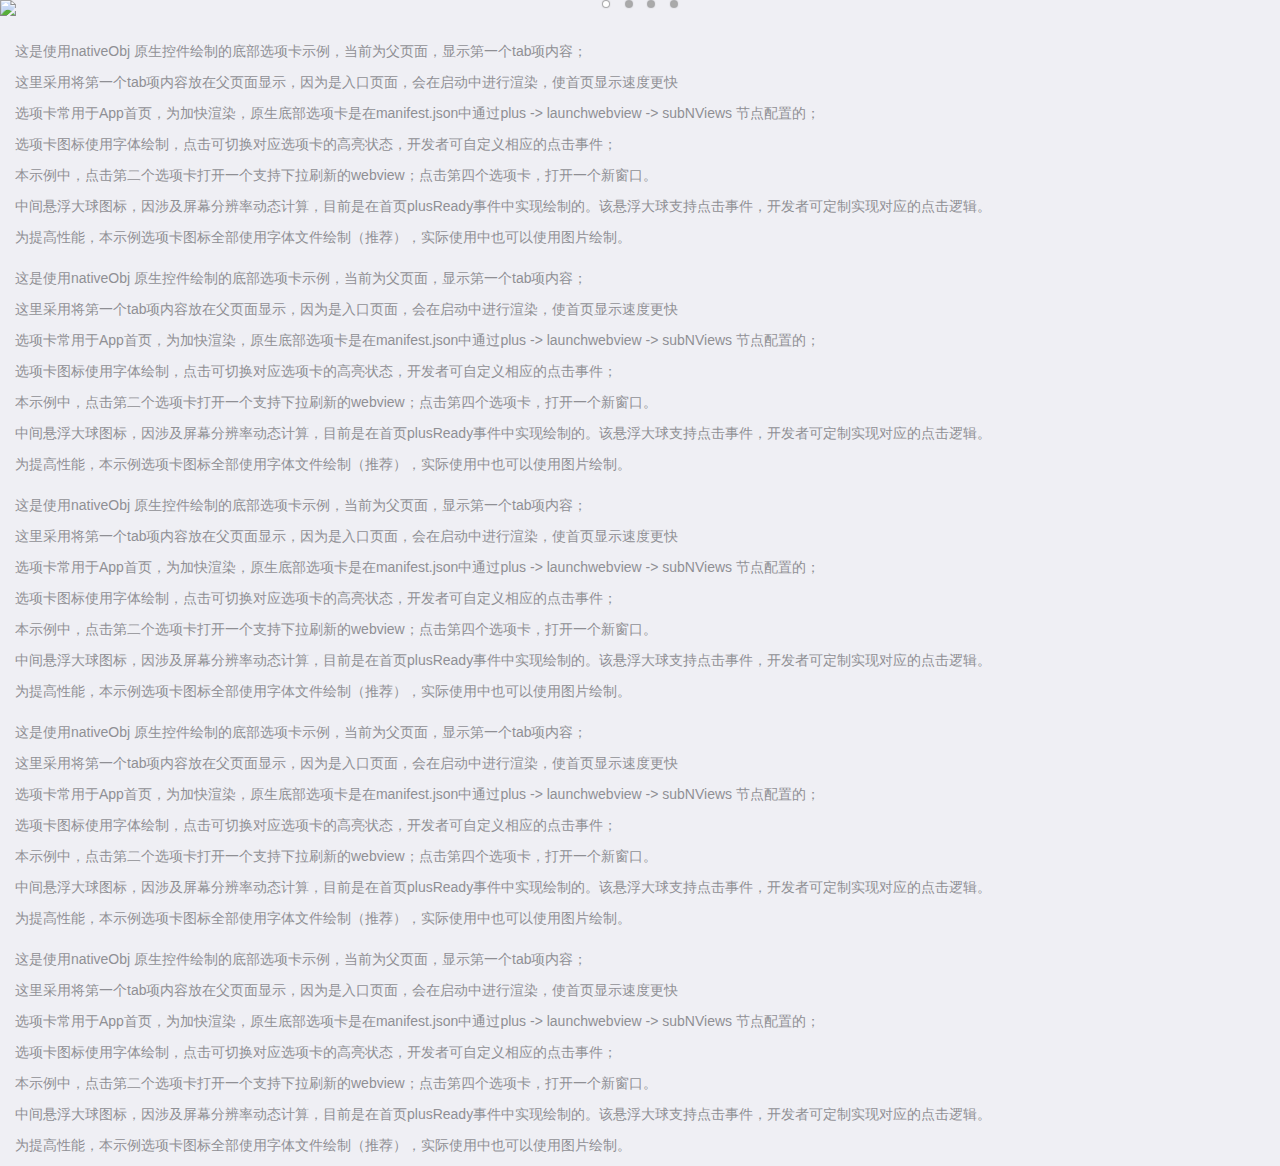
==== index.html @ 9dd4a219 "H5+学习" ====
<!DOCTYPE html>
<html>

	<head>
		<meta charset="UTF-8">
		<meta name="viewport" content="width=device-width,initial-scale=1,minimum-scale=1,maximum-scale=1,user-scalable=no" />
		<title>首页</title>
		<script src="js/mui.min.js" type="text/javascript" charset="utf-8"></script>
		<script src="js/util.js" type="text/javascript" charset="utf-8"></script>
		<script src="js/app/index.js" type="text/javascript" charset="utf-8"></script>
		
		<link href="css/mui.min.css" rel="stylesheet" />
		<style>
			html,
			body {
				background-color: #efeff4;
			}
			.title {
				margin: 20px 15px 10px;
				color: #6d6d72;
				font-size: 15px;
			}
			#topPopover {
				position: fixed;
				top: 16px;
				right: 6px;
			}
			#topPopover .mui-popover-arrow {
				left: auto;
				right: 6px;
			}
			.mui-popover {
				height: 300px;
			}
		</style>
	</head>

	<body>
		<div class="mui-content">
			<div id="slider" class="mui-slider" >
			  <div class="mui-slider-group mui-slider-loop">
			    <!-- 额外增加的一个节点(循环轮播：第一个节点是最后一张轮播) -->
			    <div class="mui-slider-item mui-slider-item-duplicate">
			      <a href="#">
			        <img src="http://placehold.it/400x300">
			      </a>
			    </div>
			    <!-- 第一张 -->
			    <div class="mui-slider-item">
			      <a href="#">
			        <img src="http://placehold.it/400x300">
			      </a>
			    </div>
			    <!-- 第二张 -->
			    <div class="mui-slider-item">
			      <a href="#">
			        <img src="http://placehold.it/400x300">
			      </a>
			    </div>
			    <!-- 第三张 -->
			    <div class="mui-slider-item">
			      <a href="#">
			        <img src="http://placehold.it/400x300">
			      </a>
			    </div>
			    <!-- 第四张 -->
			    <div class="mui-slider-item">
			      <a href="#">
			        <img src="http://placehold.it/400x300">
			      </a>
			    </div>
			    <!-- 额外增加的一个节点(循环轮播：最后一个节点是第一张轮播) -->
			    <div class="mui-slider-item mui-slider-item-duplicate">
			      <a href="#">
			        <img src="http://placehold.it/400x300">
			      </a>
			    </div>
			  </div>
			  <div class="mui-slider-indicator">
			    <div class="mui-indicator mui-active"></div>
			    <div class="mui-indicator"></div>
			    <div class="mui-indicator"></div>
			    <div class="mui-indicator"></div>
			  </div>
			</div>
			<div class="title">
				<p>这是使用nativeObj 原生控件绘制的底部选项卡示例，当前为父页面，显示第一个tab项内容；</p>
				<p>这里采用将第一个tab项内容放在父页面显示，因为是入口页面，会在启动中进行渲染，使首页显示速度更快</p>
				<p>选项卡常用于App首页，为加快渲染，原生底部选项卡是在manifest.json中通过plus -> launchwebview -> subNViews 节点配置的；</p>
				<p>选项卡图标使用字体绘制，点击可切换对应选项卡的高亮状态，开发者可自定义相应的点击事件；</p>
				<p>本示例中，点击第二个选项卡打开一个支持下拉刷新的webview；点击第四个选项卡，打开一个新窗口。</p>

				<p>中间悬浮大球图标，因涉及屏幕分辨率动态计算，目前是在首页plusReady事件中实现绘制的。该悬浮大球支持点击事件，开发者可定制实现对应的点击逻辑。</P>

				<p>为提高性能，本示例选项卡图标全部使用字体文件绘制（推荐），实际使用中也可以使用图片绘制。</p>
			</div>
			<div class="title">
				<p>这是使用nativeObj 原生控件绘制的底部选项卡示例，当前为父页面，显示第一个tab项内容；</p>
				<p>这里采用将第一个tab项内容放在父页面显示，因为是入口页面，会在启动中进行渲染，使首页显示速度更快</p>
				<p>选项卡常用于App首页，为加快渲染，原生底部选项卡是在manifest.json中通过plus -> launchwebview -> subNViews 节点配置的；</p>
				<p>选项卡图标使用字体绘制，点击可切换对应选项卡的高亮状态，开发者可自定义相应的点击事件；</p>
				<p>本示例中，点击第二个选项卡打开一个支持下拉刷新的webview；点击第四个选项卡，打开一个新窗口。</p>

				<p>中间悬浮大球图标，因涉及屏幕分辨率动态计算，目前是在首页plusReady事件中实现绘制的。该悬浮大球支持点击事件，开发者可定制实现对应的点击逻辑。</P>

				<p>为提高性能，本示例选项卡图标全部使用字体文件绘制（推荐），实际使用中也可以使用图片绘制。</p>
			</div>
			<div class="title">
				<p>这是使用nativeObj 原生控件绘制的底部选项卡示例，当前为父页面，显示第一个tab项内容；</p>
				<p>这里采用将第一个tab项内容放在父页面显示，因为是入口页面，会在启动中进行渲染，使首页显示速度更快</p>
				<p>选项卡常用于App首页，为加快渲染，原生底部选项卡是在manifest.json中通过plus -> launchwebview -> subNViews 节点配置的；</p>
				<p>选项卡图标使用字体绘制，点击可切换对应选项卡的高亮状态，开发者可自定义相应的点击事件；</p>
				<p>本示例中，点击第二个选项卡打开一个支持下拉刷新的webview；点击第四个选项卡，打开一个新窗口。</p>

				<p>中间悬浮大球图标，因涉及屏幕分辨率动态计算，目前是在首页plusReady事件中实现绘制的。该悬浮大球支持点击事件，开发者可定制实现对应的点击逻辑。</P>

				<p>为提高性能，本示例选项卡图标全部使用字体文件绘制（推荐），实际使用中也可以使用图片绘制。</p>
			</div>
			<div class="title">
				<p>这是使用nativeObj 原生控件绘制的底部选项卡示例，当前为父页面，显示第一个tab项内容；</p>
				<p>这里采用将第一个tab项内容放在父页面显示，因为是入口页面，会在启动中进行渲染，使首页显示速度更快</p>
				<p>选项卡常用于App首页，为加快渲染，原生底部选项卡是在manifest.json中通过plus -> launchwebview -> subNViews 节点配置的；</p>
				<p>选项卡图标使用字体绘制，点击可切换对应选项卡的高亮状态，开发者可自定义相应的点击事件；</p>
				<p>本示例中，点击第二个选项卡打开一个支持下拉刷新的webview；点击第四个选项卡，打开一个新窗口。</p>

				<p>中间悬浮大球图标，因涉及屏幕分辨率动态计算，目前是在首页plusReady事件中实现绘制的。该悬浮大球支持点击事件，开发者可定制实现对应的点击逻辑。</P>

				<p>为提高性能，本示例选项卡图标全部使用字体文件绘制（推荐），实际使用中也可以使用图片绘制。</p>
			</div>
			<div class="title">
				<p>这是使用nativeObj 原生控件绘制的底部选项卡示例，当前为父页面，显示第一个tab项内容；</p>
				<p>这里采用将第一个tab项内容放在父页面显示，因为是入口页面，会在启动中进行渲染，使首页显示速度更快</p>
				<p>选项卡常用于App首页，为加快渲染，原生底部选项卡是在manifest.json中通过plus -> launchwebview -> subNViews 节点配置的；</p>
				<p>选项卡图标使用字体绘制，点击可切换对应选项卡的高亮状态，开发者可自定义相应的点击事件；</p>
				<p>本示例中，点击第二个选项卡打开一个支持下拉刷新的webview；点击第四个选项卡，打开一个新窗口。</p>

				<p>中间悬浮大球图标，因涉及屏幕分辨率动态计算，目前是在首页plusReady事件中实现绘制的。该悬浮大球支持点击事件，开发者可定制实现对应的点击逻辑。</P>

				<p>为提高性能，本示例选项卡图标全部使用字体文件绘制（推荐），实际使用中也可以使用图片绘制。</p>
			</div>
		</div>
		
		<div id="topPopover" class="mui-popover">
			<div class="mui-popover-arrow"></div>
			<div class="mui-scroll-wrapper">
				<div class="mui-scroll">
					<ul class="mui-table-view">
						<li class="mui-table-view-cell">
							<a href="#">Item1</a>
						</li>
						<li class="mui-table-view-cell"><a href="#">Item2</a>
						</li>
						<li class="mui-table-view-cell"><a href="#">Item3</a>
						</li>
						<li class="mui-table-view-cell"><a href="#">Item4</a>
						</li>
						<li class="mui-table-view-cell"><a href="#">Item5</a>
						</li>
						<li class="mui-table-view-cell"><a href="#">Item6</a>
						</li>
						<li class="mui-table-view-cell"><a href="#">Item7</a>
						</li>
						<li class="mui-table-view-cell"><a href="#">Item8</a>
						</li>
						<li class="mui-table-view-cell"><a href="#">Item9</a>
						</li>
						<li class="mui-table-view-cell"><a href="#">Item10</a>
						</li>
					</ul>
				</div>
			</div>
		</div>
	</body>

</html>
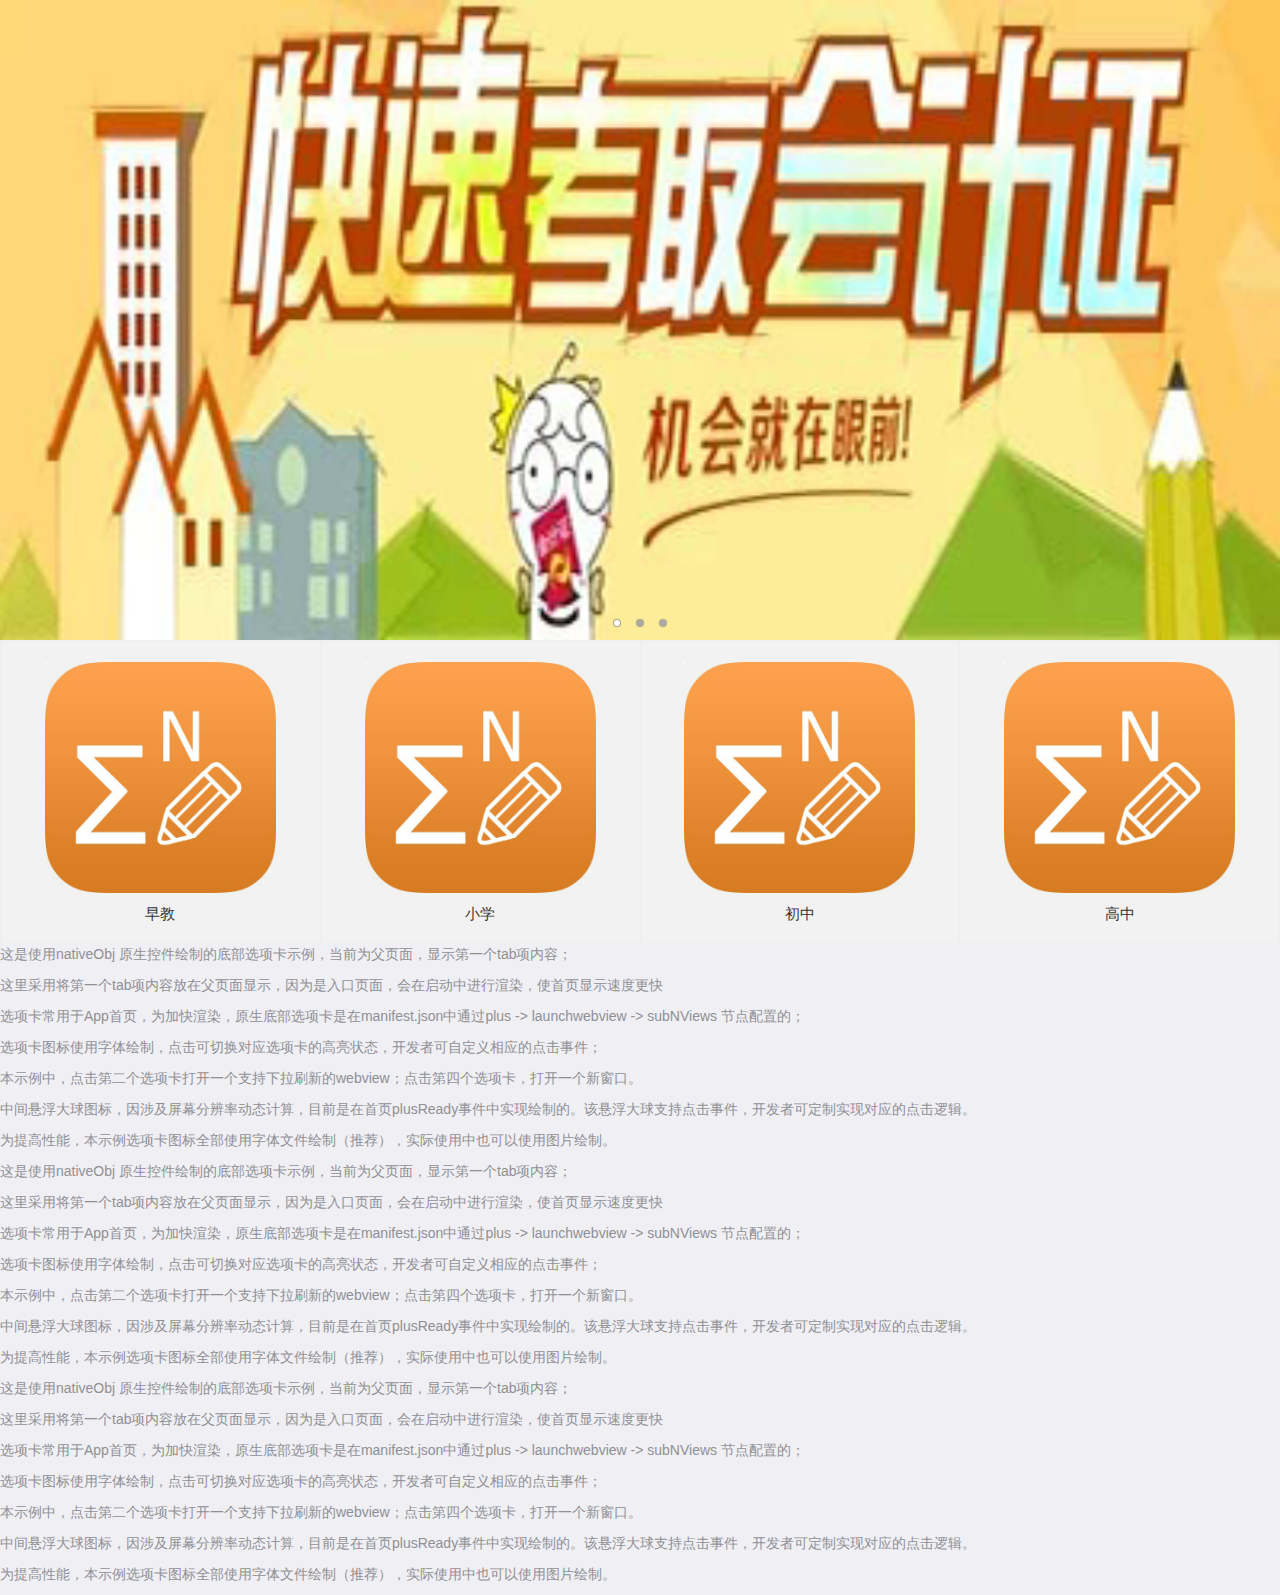
==== commit 70691fb6: "update" ====
--- a/index.html
+++ b/index.html
@@ -4,94 +4,102 @@
 	<head>
 		<meta charset="UTF-8">
 		<meta name="viewport" content="width=device-width,initial-scale=1,minimum-scale=1,maximum-scale=1,user-scalable=no" />
-		<title>首页</title>
+		<title></title>
 		<script src="js/mui.min.js" type="text/javascript" charset="utf-8"></script>
 		<script src="js/util.js" type="text/javascript" charset="utf-8"></script>
 		<script src="js/app/index.js" type="text/javascript" charset="utf-8"></script>
+
+		<link href="css/mui.min.css" rel="stylesheet" />
+		<link href="css/iconfont.css" rel="stylesheet" />
 		
-		<link href="css/mui.min.css" rel="stylesheet" />
-		<style>
-			html,
-			body {
-				background-color: #efeff4;
-			}
-			.title {
-				margin: 20px 15px 10px;
-				color: #6d6d72;
-				font-size: 15px;
-			}
-			#topPopover {
-				position: fixed;
-				top: 16px;
-				right: 6px;
-			}
-			#topPopover .mui-popover-arrow {
-				left: auto;
-				right: 6px;
-			}
-			.mui-popover {
-				height: 300px;
+		<style type="text/css">
+			.mui-table-view img{
+				width: 80%;
 			}
 		</style>
+		
 	</head>
 
 	<body>
 		<div class="mui-content">
-			<div id="slider" class="mui-slider" >
-			  <div class="mui-slider-group mui-slider-loop">
-			    <!-- 额外增加的一个节点(循环轮播：第一个节点是最后一张轮播) -->
-			    <div class="mui-slider-item mui-slider-item-duplicate">
-			      <a href="#">
-			        <img src="http://placehold.it/400x300">
-			      </a>
-			    </div>
-			    <!-- 第一张 -->
-			    <div class="mui-slider-item">
-			      <a href="#">
-			        <img src="http://placehold.it/400x300">
-			      </a>
-			    </div>
-			    <!-- 第二张 -->
-			    <div class="mui-slider-item">
-			      <a href="#">
-			        <img src="http://placehold.it/400x300">
-			      </a>
-			    </div>
-			    <!-- 第三张 -->
-			    <div class="mui-slider-item">
-			      <a href="#">
-			        <img src="http://placehold.it/400x300">
-			      </a>
-			    </div>
-			    <!-- 第四张 -->
-			    <div class="mui-slider-item">
-			      <a href="#">
-			        <img src="http://placehold.it/400x300">
-			      </a>
-			    </div>
-			    <!-- 额外增加的一个节点(循环轮播：最后一个节点是第一张轮播) -->
-			    <div class="mui-slider-item mui-slider-item-duplicate">
-			      <a href="#">
-			        <img src="http://placehold.it/400x300">
-			      </a>
-			    </div>
-			  </div>
-			  <div class="mui-slider-indicator">
-			    <div class="mui-indicator mui-active"></div>
-			    <div class="mui-indicator"></div>
-			    <div class="mui-indicator"></div>
-			    <div class="mui-indicator"></div>
-			  </div>
+			<div id="slider" class="mui-slider">
+				<div class="mui-slider-group mui-slider-loop">
+					<!-- 额外增加的一个节点(循环轮播：第一个节点是最后一张轮播) -->
+					<div class="mui-slider-item mui-slider-item-duplicate">
+						<a href="#">
+							<img src="images/p3.jpg">
+						</a>
+					</div>
+					<!-- 第一张 -->
+					<div class="mui-slider-item">
+						<a href="#">
+							<img src="images/p1.jpg">
+						</a>
+					</div>
+					<!-- 第二张 -->
+					<div class="mui-slider-item">
+						<a href="#">
+							<img src="images/p2.jpg">
+						</a>
+					</div>
+					<!-- 第三张 -->
+					<div class="mui-slider-item">
+						<a href="#">
+							<img src="images/p3.jpg">
+						</a>
+					</div>
+					<!-- 额外增加的一个节点(循环轮播：最后一个节点是第一张轮播) -->
+					<div class="mui-slider-item mui-slider-item-duplicate">
+						<a href="#">
+							<img src="images/p1.jpg">
+						</a>
+					</div>
+				</div>
+				<div class="mui-slider-indicator">
+					<div class="mui-indicator mui-active"></div>
+					<div class="mui-indicator"></div>
+					<div class="mui-indicator"></div>
+				</div>
 			</div>
+			<ul class="mui-table-view mui-grid-view mui-grid-9">
+				<li class="mui-table-view-cell mui-media mui-col-xs-3">
+				    <a href="#">
+				    	<img src="icons/icon.png"/>
+				        <!--<span class="iconfont icon-yingyouer"></span>-->
+				        <div class="mui-media-body">早教</div>
+				    </a>
+				</li>
+				<li class="mui-table-view-cell mui-media mui-col-xs-3">
+				    <a href="#">
+				    	<img src="icons/icon.png"/>
+				        <!--<span class="iconfont icon-ertongbangjialesuomeirijintie"></span>-->
+				        <div class="mui-media-body">小学</div>
+				    </a>
+				</li>
+				<li class="mui-table-view-cell mui-media mui-col-xs-3">
+				    <a href="#">
+				    	<img src="icons/icon.png"/>
+				        <!--<span class="iconfont icon-chuzhong"></span>-->
+				        <div class="mui-media-body">初中</div>
+				    </a>
+				</li>
+				<li class="mui-table-view-cell mui-media mui-col-xs-3">
+				    <a href="#">
+				    	<img src="icons/icon.png"/>
+				        <!--<span class="iconfont icon-gaozhong"></span>-->
+				        <div class="mui-media-body">高中</div>
+				    </a>
+				</li>
+			</ul>
 			<div class="title">
 				<p>这是使用nativeObj 原生控件绘制的底部选项卡示例，当前为父页面，显示第一个tab项内容；</p>
 				<p>这里采用将第一个tab项内容放在父页面显示，因为是入口页面，会在启动中进行渲染，使首页显示速度更快</p>
 				<p>选项卡常用于App首页，为加快渲染，原生底部选项卡是在manifest.json中通过plus -> launchwebview -> subNViews 节点配置的；</p>
 				<p>选项卡图标使用字体绘制，点击可切换对应选项卡的高亮状态，开发者可自定义相应的点击事件；</p>
 				<p>本示例中，点击第二个选项卡打开一个支持下拉刷新的webview；点击第四个选项卡，打开一个新窗口。</p>
-
+				
 				<p>中间悬浮大球图标，因涉及屏幕分辨率动态计算，目前是在首页plusReady事件中实现绘制的。该悬浮大球支持点击事件，开发者可定制实现对应的点击逻辑。</P>
-
+					
 				<p>为提高性能，本示例选项卡图标全部使用字体文件绘制（推荐），实际使用中也可以使用图片绘制。</p>
 			</div>
 			<div class="title">
@@ -100,9 +108,9 @@
 				<p>选项卡常用于App首页，为加快渲染，原生底部选项卡是在manifest.json中通过plus -> launchwebview -> subNViews 节点配置的；</p>
 				<p>选项卡图标使用字体绘制，点击可切换对应选项卡的高亮状态，开发者可自定义相应的点击事件；</p>
 				<p>本示例中，点击第二个选项卡打开一个支持下拉刷新的webview；点击第四个选项卡，打开一个新窗口。</p>
-
+				
 				<p>中间悬浮大球图标，因涉及屏幕分辨率动态计算，目前是在首页plusReady事件中实现绘制的。该悬浮大球支持点击事件，开发者可定制实现对应的点击逻辑。</P>
-
+					
 				<p>为提高性能，本示例选项卡图标全部使用字体文件绘制（推荐），实际使用中也可以使用图片绘制。</p>
 			</div>
 			<div class="title">
@@ -111,63 +119,10 @@
 				<p>选项卡常用于App首页，为加快渲染，原生底部选项卡是在manifest.json中通过plus -> launchwebview -> subNViews 节点配置的；</p>
 				<p>选项卡图标使用字体绘制，点击可切换对应选项卡的高亮状态，开发者可自定义相应的点击事件；</p>
 				<p>本示例中，点击第二个选项卡打开一个支持下拉刷新的webview；点击第四个选项卡，打开一个新窗口。</p>
-
+				
 				<p>中间悬浮大球图标，因涉及屏幕分辨率动态计算，目前是在首页plusReady事件中实现绘制的。该悬浮大球支持点击事件，开发者可定制实现对应的点击逻辑。</P>
-
+					
 				<p>为提高性能，本示例选项卡图标全部使用字体文件绘制（推荐），实际使用中也可以使用图片绘制。</p>
-			</div>
-			<div class="title">
-				<p>这是使用nativeObj 原生控件绘制的底部选项卡示例，当前为父页面，显示第一个tab项内容；</p>
-				<p>这里采用将第一个tab项内容放在父页面显示，因为是入口页面，会在启动中进行渲染，使首页显示速度更快</p>
-				<p>选项卡常用于App首页，为加快渲染，原生底部选项卡是在manifest.json中通过plus -> launchwebview -> subNViews 节点配置的；</p>
-				<p>选项卡图标使用字体绘制，点击可切换对应选项卡的高亮状态，开发者可自定义相应的点击事件；</p>
-				<p>本示例中，点击第二个选项卡打开一个支持下拉刷新的webview；点击第四个选项卡，打开一个新窗口。</p>
-
-				<p>中间悬浮大球图标，因涉及屏幕分辨率动态计算，目前是在首页plusReady事件中实现绘制的。该悬浮大球支持点击事件，开发者可定制实现对应的点击逻辑。</P>
-
-				<p>为提高性能，本示例选项卡图标全部使用字体文件绘制（推荐），实际使用中也可以使用图片绘制。</p>
-			</div>
-			<div class="title">
-				<p>这是使用nativeObj 原生控件绘制的底部选项卡示例，当前为父页面，显示第一个tab项内容；</p>
-				<p>这里采用将第一个tab项内容放在父页面显示，因为是入口页面，会在启动中进行渲染，使首页显示速度更快</p>
-				<p>选项卡常用于App首页，为加快渲染，原生底部选项卡是在manifest.json中通过plus -> launchwebview -> subNViews 节点配置的；</p>
-				<p>选项卡图标使用字体绘制，点击可切换对应选项卡的高亮状态，开发者可自定义相应的点击事件；</p>
-				<p>本示例中，点击第二个选项卡打开一个支持下拉刷新的webview；点击第四个选项卡，打开一个新窗口。</p>
-
-				<p>中间悬浮大球图标，因涉及屏幕分辨率动态计算，目前是在首页plusReady事件中实现绘制的。该悬浮大球支持点击事件，开发者可定制实现对应的点击逻辑。</P>
-
-				<p>为提高性能，本示例选项卡图标全部使用字体文件绘制（推荐），实际使用中也可以使用图片绘制。</p>
-			</div>
-		</div>
-		
-		<div id="topPopover" class="mui-popover">
-			<div class="mui-popover-arrow"></div>
-			<div class="mui-scroll-wrapper">
-				<div class="mui-scroll">
-					<ul class="mui-table-view">
-						<li class="mui-table-view-cell">
-							<a href="#">Item1</a>
-						</li>
-						<li class="mui-table-view-cell"><a href="#">Item2</a>
-						</li>
-						<li class="mui-table-view-cell"><a href="#">Item3</a>
-						</li>
-						<li class="mui-table-view-cell"><a href="#">Item4</a>
-						</li>
-						<li class="mui-table-view-cell"><a href="#">Item5</a>
-						</li>
-						<li class="mui-table-view-cell"><a href="#">Item6</a>
-						</li>
-						<li class="mui-table-view-cell"><a href="#">Item7</a>
-						</li>
-						<li class="mui-table-view-cell"><a href="#">Item8</a>
-						</li>
-						<li class="mui-table-view-cell"><a href="#">Item9</a>
-						</li>
-						<li class="mui-table-view-cell"><a href="#">Item10</a>
-						</li>
-					</ul>
-				</div>
 			</div>
 		</div>
 	</body>
--- a/css/iconfont.css
+++ b/css/iconfont.css
@@ -0,0 +1,48 @@
+
+@font-face {font-family: "iconfont";
+  src: url('../fonts/iconfont.ttf?t=1507790903004') format('truetype'); /* iOS 4.1- */
+}
+
+.iconfont {
+  font-family:"iconfont" !important;
+  font-size:24px;
+  font-weight: 400;
+  font-style:normal;
+  -webkit-font-smoothing: antialiased;
+  -moz-osx-font-smoothing: grayscale;
+}
+
+.icon-jia:before { content: "\e6c9"; }
+
+.icon-xia-copy:before { content: "\e600"; }
+
+.icon-xiaoxitianchong:before { content: "\e621"; }
+
+.icon-wode:before { content: "\e61b"; }
+
+.icon-fujin:before { content: "\e603"; }
+
+.icon-dingdan:before { content: "\e615"; }
+
+.icon-shouye:before { content: "\e607"; }
+
+.icon-saoyisao:before { content: "\e654"; }
+
+.icon-yingyouer:before { content: "\e68c"; }
+
+.icon-fanhui:before { content: "\e7a1"; }
+
+.icon-sousuo:before { content: "\e631"; }
+
+.icon-shanguangdeng-kai:before { content: "\e617"; }
+
+.icon-shanguangdeng-guan:before { content: "\e618"; }
+
+.icon-gaozhong:before { content: "\e606"; }
+
+.icon-chuzhong:before { content: "\e608"; }
+
+.icon-ertongbangjialesuomeirijintie:before { content: "\e601"; }
+
+.icon-xia-copy-copy:before { content: "\e7a2"; }
+
